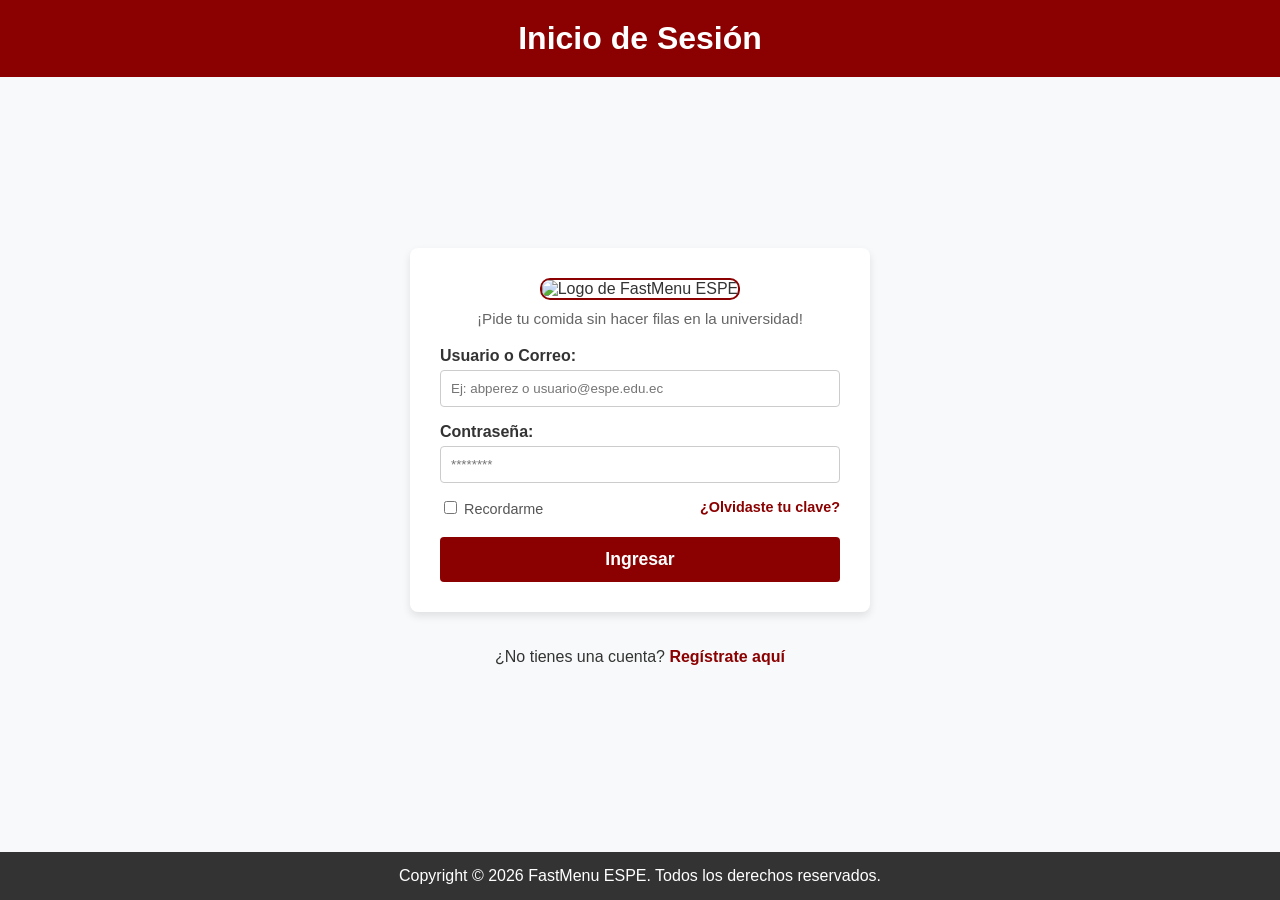
==== index.html @ 9fa41f14 "Uso de iconos en las paginas web" ====
<!DOCTYPE html>
<html lang="es">

<head>
    <meta charset="UTF-8">
    <meta name="viewport" content="width=device-width, initial-scale=1.0">
    <title>Inicio de Sesión - FastMenu ESPE</title>
    <link rel="icon" type="image/x-icon" href="imagenes/logo/iconos/Icono-FastMenu.ico">
</head>
<body style="font-family: Arial, sans-serif; background-color: #f8f9fa; margin: 0; padding: 0; color: #333; display: flex; flex-direction: column; min-height: 100vh;">

    <header style="background-color: darkred; color: white; text-align: center; padding: 20px 0;">
        <h1 style="margin: 0;">Inicio de Sesión</h1>
    </header>

    <main style="flex: 1; display: flex; flex-direction: column; align-items: center; justify-content: center; padding: 20px;">
        <section id="login-form" style="background-color: white; padding: 30px; border-radius: 8px; box-shadow: 0 4px 8px rgba(0,0,0,0.1); width: 100%; max-width: 400px; text-align: center;">
            <img src="imagenes/logo/fastfood-logo.jpg" alt="Logo de FastMenu ESPE" width="120" style="border-radius: 10px; margin-bottom: 10px; border: 2px solid darkred;">
            
            <p style="color: #666; font-size: 0.95em; margin-top: 0; margin-bottom: 20px;">¡Pide tu comida sin hacer filas en la universidad!</p>

            <form action="pages/principal.html" method="get" style="text-align: left;">
                <p style="margin-bottom: 15px;">
                    <label for="usuario" style="font-weight: bold; display: block; margin-bottom: 5px;">Usuario o Correo:</label>
                    <input type="text" id="usuario" name="usuario" required placeholder="Ej: abperez o usuario@espe.edu.ec" style="width: 100%; padding: 10px; border: 1px solid #ccc; border-radius: 4px; box-sizing: border-box;">
                </p>
                <p style="margin-bottom: 15px;">
                    <label for="password" style="font-weight: bold; display: block; margin-bottom: 5px;">Contraseña:</label>
                    <input type="password" id="password" name="password" minlength="8" maxlength="16" required placeholder="********" style="width: 100%; padding: 10px; border: 1px solid #ccc; border-radius: 4px; box-sizing: border-box;">
                </p>
                <div style="display: flex; justify-content: space-between; align-items: center; margin-bottom: 20px; font-size: 0.9em;">
                    <label style="cursor: pointer; color: #555;"><input type="checkbox" name="recordarme"> Recordarme</label>
                    <a href="#" style="color: darkred; text-decoration: none; font-weight: bold;">¿Olvidaste tu clave?</a>
                </div>
                <button type="submit" style="background-color: darkred; color: white; border: none; padding: 12px; border-radius: 4px; cursor: pointer; width: 100%; font-size: 1.1em; font-weight: bold;">Ingresar</button>
            </form>
        </section>
        
        <section id="registro-link" style="margin-top: 20px; text-align: center;">
            <p>¿No tienes una cuenta? <a href="pages/registro.html" style="color: darkred; font-weight: bold; text-decoration: none;">Regístrate aquí</a></p>
        </section>
    </main>

    <footer style="background-color: #333; color: white; text-align: center; padding: 15px 0; width: 100%;">
        <p style="margin: 0;">Copyright © 2026 FastMenu ESPE. Todos los derechos reservados.</p>
    </footer>

</body>

</html>
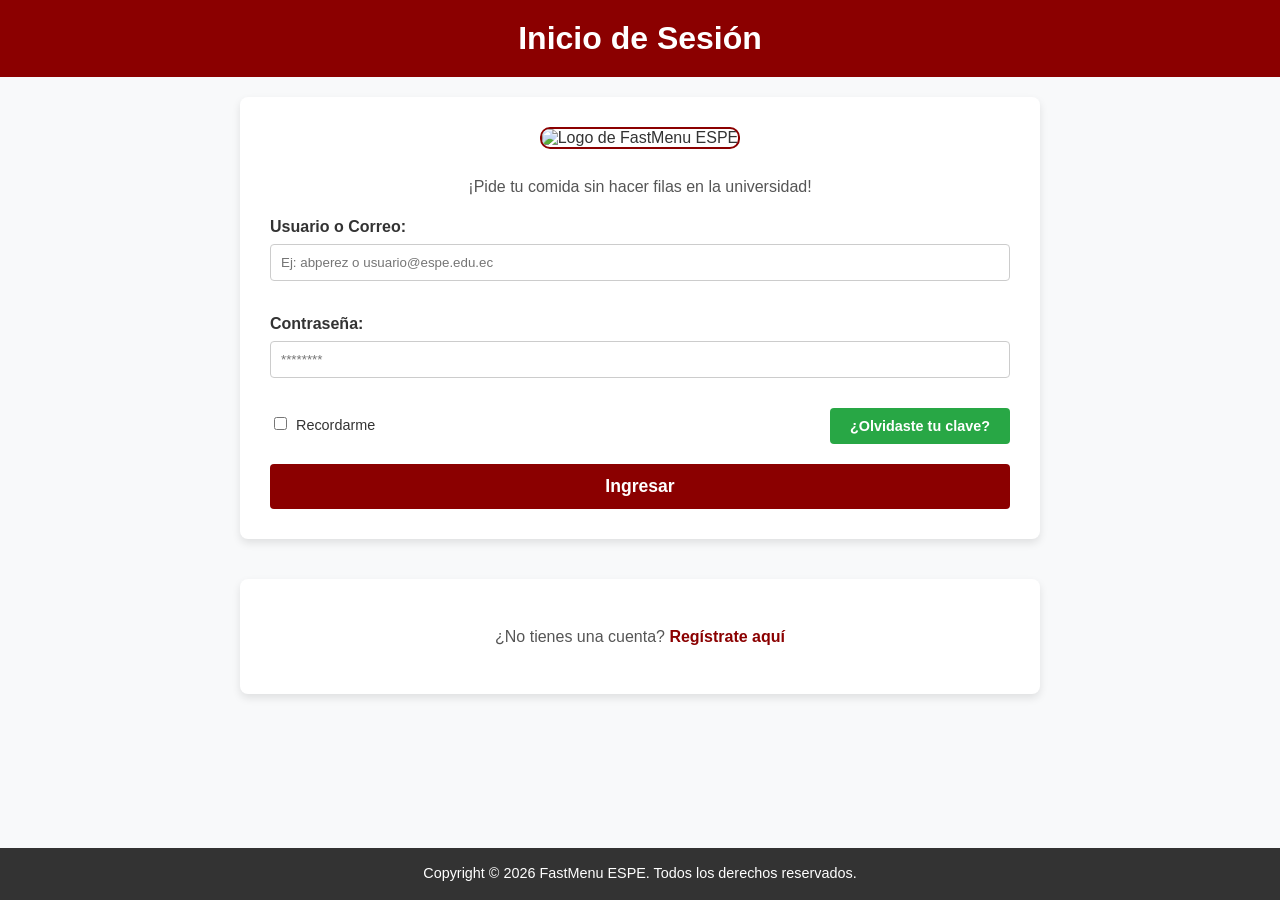
==== commit 6bad5eed: "Entrega de proyecto con css externo" ====
--- a/index.html
+++ b/index.html
@@ -1,4 +1,4 @@
-<!DOCTYPE html>
+﻿<!DOCTYPE html>
 <html lang="es">
 
 <head>
@@ -6,43 +6,44 @@
     <meta name="viewport" content="width=device-width, initial-scale=1.0">
     <title>Inicio de Sesión - FastMenu ESPE</title>
     <link rel="icon" type="image/x-icon" href="imagenes/logo/iconos/Icono-FastMenu.ico">
+    <link rel="stylesheet" href="css/general.css">
 </head>
-<body style="font-family: Arial, sans-serif; background-color: #f8f9fa; margin: 0; padding: 0; color: #333; display: flex; flex-direction: column; min-height: 100vh;">
+<body>
 
-    <header style="background-color: darkred; color: white; text-align: center; padding: 20px 0;">
-        <h1 style="margin: 0;">Inicio de Sesión</h1>
+    <header>
+        <h1>Inicio de Sesión</h1>
     </header>
 
-    <main style="flex: 1; display: flex; flex-direction: column; align-items: center; justify-content: center; padding: 20px;">
-        <section id="login-form" style="background-color: white; padding: 30px; border-radius: 8px; box-shadow: 0 4px 8px rgba(0,0,0,0.1); width: 100%; max-width: 400px; text-align: center;">
-            <img src="imagenes/logo/fastfood-logo.jpg" alt="Logo de FastMenu ESPE" width="120" style="border-radius: 10px; margin-bottom: 10px; border: 2px solid darkred;">
+    <main>
+        <section id="login-form">
+            <img src="imagenes/logo/fastfood-logo.jpg" alt="Logo de FastMenu ESPE" width="120">
             
-            <p style="color: #666; font-size: 0.95em; margin-top: 0; margin-bottom: 20px;">¡Pide tu comida sin hacer filas en la universidad!</p>
+            <p>¡Pide tu comida sin hacer filas en la universidad!</p>
 
-            <form action="pages/principal.html" method="get" style="text-align: left;">
-                <p style="margin-bottom: 15px;">
-                    <label for="usuario" style="font-weight: bold; display: block; margin-bottom: 5px;">Usuario o Correo:</label>
-                    <input type="text" id="usuario" name="usuario" required placeholder="Ej: abperez o usuario@espe.edu.ec" style="width: 100%; padding: 10px; border: 1px solid #ccc; border-radius: 4px; box-sizing: border-box;">
+            <form action="pages/principal.html" method="get">
+                <p>
+                    <label for="usuario">Usuario o Correo:</label>
+                    <input type="text" id="usuario" name="usuario" required placeholder="Ej: abperez o usuario@espe.edu.ec">
                 </p>
-                <p style="margin-bottom: 15px;">
-                    <label for="password" style="font-weight: bold; display: block; margin-bottom: 5px;">Contraseña:</label>
-                    <input type="password" id="password" name="password" minlength="8" maxlength="16" required placeholder="********" style="width: 100%; padding: 10px; border: 1px solid #ccc; border-radius: 4px; box-sizing: border-box;">
+                <p>
+                    <label for="password">Contraseña:</label>
+                    <input type="password" id="password" name="password" minlength="8" maxlength="16" required placeholder="********">
                 </p>
-                <div style="display: flex; justify-content: space-between; align-items: center; margin-bottom: 20px; font-size: 0.9em;">
-                    <label style="cursor: pointer; color: #555;"><input type="checkbox" name="recordarme"> Recordarme</label>
-                    <a href="#" style="color: darkred; text-decoration: none; font-weight: bold;">¿Olvidaste tu clave?</a>
+                <div>
+                    <label><input type="checkbox" name="recordarme"> Recordarme</label>
+                    <a href="#">¿Olvidaste tu clave?</a>
                 </div>
-                <button type="submit" style="background-color: darkred; color: white; border: none; padding: 12px; border-radius: 4px; cursor: pointer; width: 100%; font-size: 1.1em; font-weight: bold;">Ingresar</button>
+                <button type="submit">Ingresar</button>
             </form>
         </section>
         
-        <section id="registro-link" style="margin-top: 20px; text-align: center;">
-            <p>¿No tienes una cuenta? <a href="pages/registro.html" style="color: darkred; font-weight: bold; text-decoration: none;">Regístrate aquí</a></p>
+        <section id="registro-link">
+            <p>¿No tienes una cuenta? <a href="pages/registro.html">Regístrate aquí</a></p>
         </section>
     </main>
 
-    <footer style="background-color: #333; color: white; text-align: center; padding: 15px 0; width: 100%;">
-        <p style="margin: 0;">Copyright © 2026 FastMenu ESPE. Todos los derechos reservados.</p>
+    <footer>
+        <p>Copyright © 2026 FastMenu ESPE. Todos los derechos reservados.</p>
     </footer>
 
 </body>
--- a/css/general.css
+++ b/css/general.css
@@ -0,0 +1,377 @@
+﻿/* ============================================================
+   BLOQUE 1: CONFIGURACIÓN GENERAL
+   Selector universal, body, fuente, fondo, color e interlineado.
+   ============================================================ */
+* {
+    font-family: Arial, sans-serif;
+    box-sizing: border-box;
+}
+
+body {
+    background-color: #f8f9fa;
+    margin: 0;
+    padding: 0;
+    color: #333;
+    display: flex;
+    flex-direction: column;
+    min-height: 100vh;
+}
+
+/* ============================================================
+   BLOQUE 2: TÍTULOS, PÁRRAFOS Y ENLACES
+   Estilos para h1, h2, h3, p, a y a:hover.
+   ============================================================ */
+h1, h2, h3, h4, h5, h6 {
+    margin-top: 0;
+}
+
+h1 {
+    margin: 0;
+}
+
+h2 {
+    color: #8b0000;
+    border-bottom: 2px solid #8b0000;
+    padding-bottom: 10px;
+}
+
+h3 {
+    color: #8b0000;
+}
+
+p {
+    line-height: 1.5;
+    margin-bottom: 15px;
+    color: #555;
+}
+
+a {
+    text-decoration: none;
+    font-weight: bold;
+    color: #8b0000;
+}
+
+a:hover {
+    text-decoration: underline;
+    color: #8b0000;
+}
+
+/* ============================================================
+   BLOQUE 3: ELEMENTOS SEMÁNTICOS PRINCIPALES
+   Estilos para header, nav, main, section, article, aside y footer.
+   ============================================================ */
+header {
+    background-color: #8b0000;
+    color: #ffffff;
+    text-align: center;
+    padding: 20px 0;
+}
+
+main {
+    flex: 1;
+    width: 100%;
+    max-width: 900px;
+    margin: 20px auto;
+    padding: 0 20px;
+    display: flex;
+    flex-direction: column;
+    align-items: center;
+}
+
+section {
+    background-color: #ffffff;
+    padding: 30px;
+    border-radius: 8px;
+    box-shadow: 0 4px 8px rgba(0,0,0,0.1);
+    margin-bottom: 40px;
+    width: 100%;
+    max-width: 800px;
+    text-align: center;
+}
+
+article {
+    margin-bottom: 40px;
+    width: 100%;
+}
+
+aside {
+    background-color: #fff3cd;
+    border-left: 5px solid #ffcc00;
+    padding: 15px;
+    margin-bottom: 40px;
+    border-radius: 4px;
+    width: 100%;
+    max-width: 800px;
+    text-align: left;
+}
+
+aside h3, aside p {
+    color: #856404;
+    margin-bottom: 0;
+}
+
+/* ============================================================
+   BLOQUE 4: MENÚ DE NAVEGACIÓN
+   Estilos para nav, nav a y nav a:hover.
+   ============================================================ */
+nav {
+    background-color: #333;
+    padding: 15px;
+    text-align: center;
+}
+
+nav a {
+    color: #ffffff;
+    margin: 0 10px;
+}
+
+nav a:hover {
+    color: #ffcc00;
+    text-decoration: none;
+}
+
+nav i {
+    margin-right: 5px;
+}
+
+/* ============================================================
+   BLOQUE 5: CONTENIDO Y SECCIONES
+   Estilos para main, section, article y aside.
+   ============================================================ */
+details {
+    margin-bottom: 10px;
+    padding: 10px;
+    border: 1px solid #ddd;
+    border-radius: 4px;
+    background-color: #f8f9fa;
+    text-align: left;
+}
+
+summary {
+    font-weight: bold;
+    cursor: pointer;
+    color: #8b0000;
+}
+
+article div {
+    display: flex;
+    gap: 20px;
+    flex-wrap: wrap;
+    justify-content: center;
+}
+
+/* ============================================================
+   BLOQUE 6: IMÁGENES Y MULTIMEDIA
+   Estilos para img, figure, figcaption, video, audio e iframe.
+   ============================================================ */
+header img {
+    margin-top: 15px;
+}
+
+main section img {
+    border-radius: 10px;
+    margin-bottom: 10px;
+    border: 2px solid #8b0000;
+}
+
+figure {
+    background-color: #ffffff;
+    border: 1px solid #ddd;
+    padding: 15px;
+    border-radius: 8px;
+    width: 220px;
+    text-align: center;
+    margin: 10px;
+    box-shadow: 0 2px 5px rgba(0,0,0,0.1);
+    display: inline-block;
+}
+
+figure img {
+    border-radius: 5px;
+    border: none;
+}
+
+figcaption h4 {
+    margin: 10px 0 5px;
+    color: #333;
+}
+
+figcaption p {
+    font-size: 0.9em;
+    margin: 0 0 10px;
+}
+
+figcaption strong {
+    color: #008000;
+    font-size: 1.2em;
+}
+
+/* ============================================================
+   BLOQUE 7: LISTAS
+   Estilos para ul, ol y li.
+   ============================================================ */
+nav ul {
+    list-style: none;
+    padding: 0;
+    margin: 0;
+}
+
+nav li {
+    display: inline;
+}
+
+/* ============================================================
+   BLOQUE 8: FORMULARIOS
+   Estilos para form, label, input, textarea, select y button.
+   ============================================================ */
+form {
+    text-align: left;
+    width: 100%;
+}
+
+fieldset {
+    border: 1px solid #ddd;
+    border-radius: 5px;
+    margin-bottom: 20px;
+    padding: 15px;
+}
+
+legend {
+    color: #8b0000;
+    font-weight: bold;
+    padding: 0 5px;
+}
+
+label {
+    font-weight: bold;
+    display: block;
+    margin-bottom: 5px;
+    color: #333;
+}
+
+input, textarea, select {
+    width: 100%;
+    padding: 10px;
+    border: 1px solid #ccc;
+    border-radius: 4px;
+    box-sizing: border-box;
+    margin-bottom: 15px;
+    font-family: inherit;
+}
+
+form span input, form div input {
+    width: auto;
+    margin-right: 5px;
+    margin-bottom: 0;
+}
+
+form span label, form div label {
+    display: inline;
+    font-weight: normal;
+}
+
+form div {
+    display: flex;
+    justify-content: space-between;
+    align-items: center;
+    margin-bottom: 20px;
+    font-size: 0.9em;
+}
+
+button {
+    background-color: #8b0000;
+    color: #ffffff;
+    border: none;
+    padding: 12px 20px;
+    border-radius: 4px;
+    cursor: pointer;
+    font-size: 1.1em;
+    font-weight: bold;
+    width: 100%;
+    text-align: center;
+}
+
+button:hover {
+    background-color: #8b0000;
+}
+
+article button {
+    width: auto;
+    padding: 8px 15px;
+    margin-top: 10px;
+    font-size: 1em;
+}
+
+section div a {
+    background-color: #28a745;
+    color: #ffffff;
+    padding: 10px 20px;
+    text-decoration: none;
+    border-radius: 4px;
+    font-weight: bold;
+    display: inline-block;
+}
+
+section div a:hover {
+    background-color: #218838;
+}
+
+progress {
+    width: 100%;
+    height: 25px;
+}
+
+/* ============================================================
+   BLOQUE 9: TABLAS
+   Estilos para table, thead, tbody, tr, th y td.
+   ============================================================ */
+table {
+    width: 100%;
+    border-collapse: collapse;
+    margin-bottom: 30px;
+    text-align: left;
+}
+
+thead tr {
+    background-color: #8b0000;
+    color: #ffffff;
+}
+
+thead h3 {
+    color: #ffffff;
+    border-bottom: none;
+    padding-bottom: 0;
+    margin-bottom: 0;
+}
+
+th, td {
+    padding: 10px;
+    border: 1px solid #ddd;
+}
+
+tbody tr {
+    background-color: #ffffff;
+}
+
+tbody tr:hover {
+    background-color: #f9f9f9;
+}
+
+/* ============================================================
+   BLOQUE 10: PIE DE PÁGINA
+   Estilos para footer, footer p y footer address.
+   ============================================================ */
+footer {
+    background-color: #333;
+    color: #ffffff;
+    text-align: center;
+    padding: 15px 0;
+    width: 100%;
+    margin-top: auto;
+}
+
+footer p {
+    margin: 0;
+    font-size: 0.9em;
+    color: #ffffff;
+}
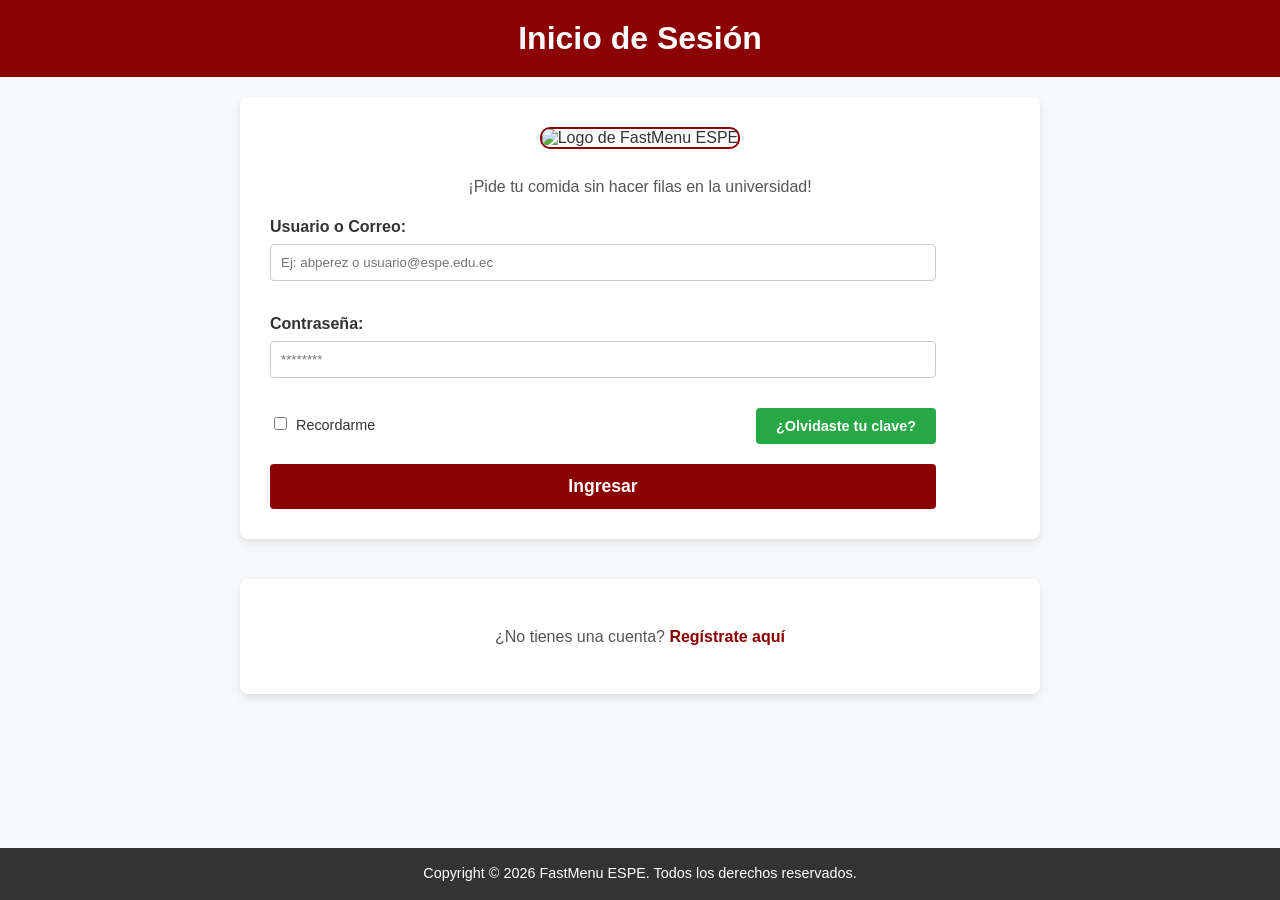
==== commit b69347a9: "creacion de las páginas principales de la aplicación, incluyendo el registro, la gestión de pedidos " ====
--- a/index.html
+++ b/index.html
@@ -7,7 +7,9 @@
     <title>Inicio de Sesión - FastMenu ESPE</title>
     <link rel="icon" type="image/x-icon" href="imagenes/logo/iconos/Icono-FastMenu.ico">
     <link rel="stylesheet" href="css/general.css">
+    <link rel="stylesheet" href="css/index.css">
 </head>
+
 <body>
 
     <header>
@@ -17,17 +19,19 @@
     <main>
         <section id="login-form">
             <img src="imagenes/logo/fastfood-logo.jpg" alt="Logo de FastMenu ESPE" width="120">
-            
+
             <p>¡Pide tu comida sin hacer filas en la universidad!</p>
 
             <form action="pages/principal.html" method="get">
                 <p>
                     <label for="usuario">Usuario o Correo:</label>
-                    <input type="text" id="usuario" name="usuario" required placeholder="Ej: abperez o usuario@espe.edu.ec">
+                    <input type="text" id="usuario" name="usuario" required
+                        placeholder="Ej: abperez o usuario@espe.edu.ec">
                 </p>
                 <p>
                     <label for="password">Contraseña:</label>
-                    <input type="password" id="password" name="password" minlength="8" maxlength="16" required placeholder="********">
+                    <input type="password" id="password" name="password" minlength="8" maxlength="16" required
+                        placeholder="********">
                 </p>
                 <div>
                     <label><input type="checkbox" name="recordarme"> Recordarme</label>
@@ -36,7 +40,7 @@
                 <button type="submit">Ingresar</button>
             </form>
         </section>
-        
+
         <section id="registro-link">
             <p>¿No tienes una cuenta? <a href="pages/registro.html">Regístrate aquí</a></p>
         </section>
--- a/css/general.css
+++ b/css/general.css
@@ -73,7 +73,7 @@
     max-width: 900px;
     margin: 20px auto;
     padding: 0 20px;
-    display: flex;
+     display: flex;
     flex-direction: column;
     align-items: center;
 }
@@ -217,7 +217,7 @@
 }
 
 nav li {
-    display: inline;
+    display: inline-block;
 }
 
 /* ============================================================
@@ -226,7 +226,8 @@
    ============================================================ */
 form {
     text-align: left;
-    width: 100%;
+    width: 90%;
+    
 }
 
 fieldset {
@@ -317,9 +318,12 @@
 }
 
 progress {
+    accent-color: red;
     width: 100%;
     height: 25px;
 }
+
+
 
 /* ============================================================
    BLOQUE 9: TABLAS
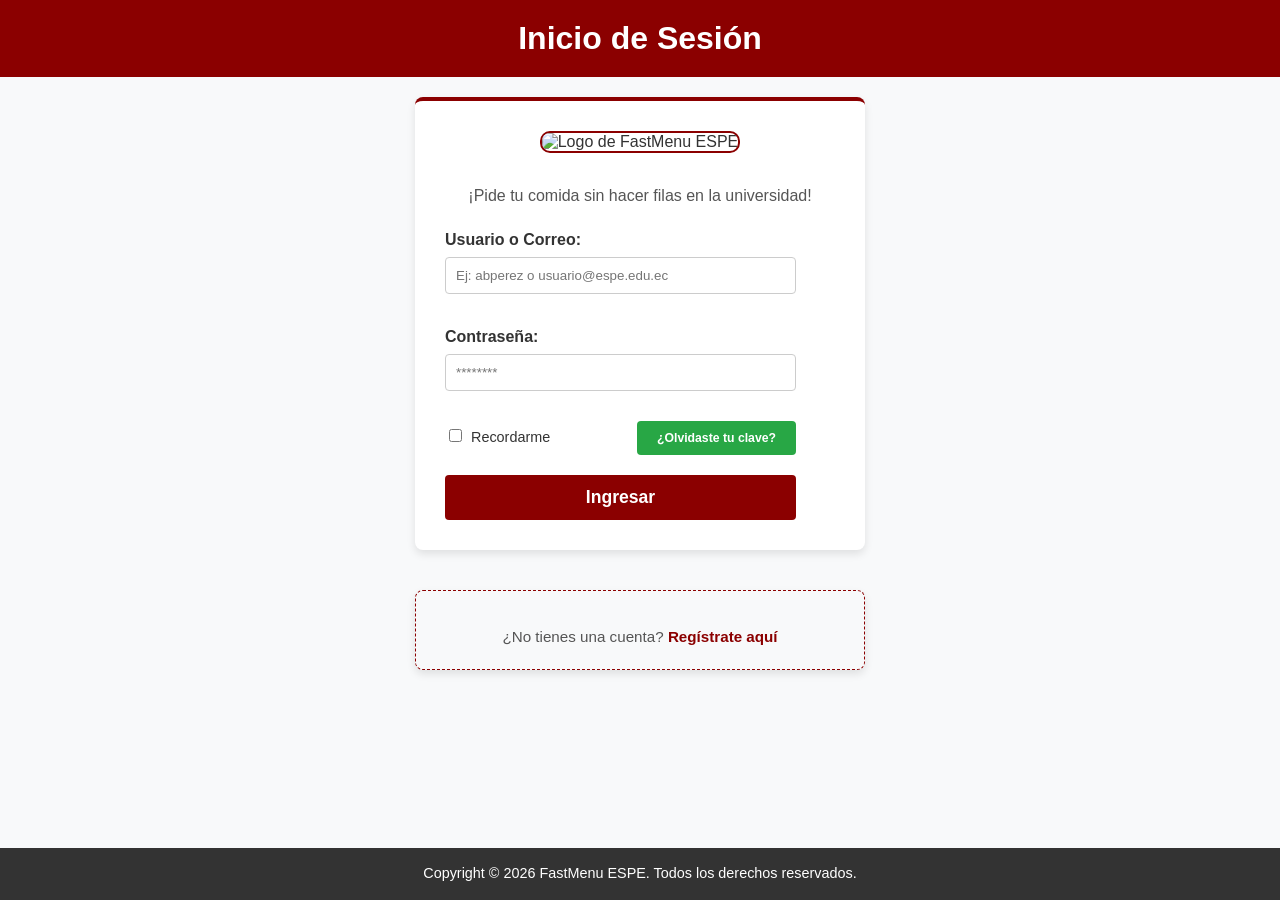
==== commit 5a8a20e9: "Una refactorizacion de los estilos y la estructura de los formularios y botones en varias páginas. S" ====
--- a/index.html
+++ b/index.html
@@ -37,7 +37,7 @@
                     <label><input type="checkbox" name="recordarme"> Recordarme</label>
                     <a href="#">¿Olvidaste tu clave?</a>
                 </div>
-                <button type="submit">Ingresar</button>
+                <button type="submit" class="btn-ingresar">Ingresar</button>
             </form>
         </section>
 
--- a/css/general.css
+++ b/css/general.css
@@ -1,4 +1,4 @@
-﻿/* ============================================================
+/* ============================================================
    BLOQUE 1: CONFIGURACIÓN GENERAL
    Selector universal, body, fuente, fondo, color e interlineado.
    ============================================================ */
@@ -6,7 +6,6 @@
     font-family: Arial, sans-serif;
     box-sizing: border-box;
 }
-
 body {
     background-color: #f8f9fa;
     margin: 0;
@@ -24,33 +23,27 @@
 h1, h2, h3, h4, h5, h6 {
     margin-top: 0;
 }
-
 h1 {
     margin: 0;
 }
-
 h2 {
     color: #8b0000;
     border-bottom: 2px solid #8b0000;
     padding-bottom: 10px;
 }
-
 h3 {
     color: #8b0000;
 }
-
 p {
     line-height: 1.5;
     margin-bottom: 15px;
     color: #555;
 }
-
 a {
     text-decoration: none;
     font-weight: bold;
     color: #8b0000;
 }
-
 a:hover {
     text-decoration: underline;
     color: #8b0000;
@@ -66,34 +59,30 @@
     text-align: center;
     padding: 20px 0;
 }
-
 main {
     flex: 1;
     width: 100%;
     max-width: 900px;
     margin: 20px auto;
     padding: 0 20px;
-     display: flex;
+    display: flex;
     flex-direction: column;
     align-items: center;
 }
-
 section {
     background-color: #ffffff;
     padding: 30px;
     border-radius: 8px;
-    box-shadow: 0 4px 8px rgba(0,0,0,0.1);
+    box-shadow: 0 4px 8px rgba(0, 0, 0, 0.1);
     margin-bottom: 40px;
     width: 100%;
     max-width: 800px;
     text-align: center;
 }
-
 article {
     margin-bottom: 40px;
     width: 100%;
 }
-
 aside {
     background-color: #fff3cd;
     border-left: 5px solid #ffcc00;
@@ -104,7 +93,6 @@
     max-width: 800px;
     text-align: left;
 }
-
 aside h3, aside p {
     color: #856404;
     margin-bottom: 0;
@@ -119,24 +107,21 @@
     padding: 15px;
     text-align: center;
 }
-
 nav a {
     color: #ffffff;
     margin: 0 10px;
 }
-
 nav a:hover {
     color: #ffcc00;
     text-decoration: none;
 }
-
 nav i {
     margin-right: 5px;
 }
 
 /* ============================================================
    BLOQUE 5: CONTENIDO Y SECCIONES
-   Estilos para main, section, article y aside.
+   Estilos para details, summary y article div.
    ============================================================ */
 details {
     margin-bottom: 10px;
@@ -146,13 +131,11 @@
     background-color: #f8f9fa;
     text-align: left;
 }
-
 summary {
     font-weight: bold;
     cursor: pointer;
     color: #8b0000;
 }
-
 article div {
     display: flex;
     gap: 20px;
@@ -166,44 +149,48 @@
    ============================================================ */
 header img {
     margin-top: 15px;
-}
-
+    max-width: 100%;
+    height: auto;
+}
 main section img {
     border-radius: 10px;
     margin-bottom: 10px;
     border: 2px solid #8b0000;
-}
-
+    max-width: 100%;
+    height: auto;
+}
 figure {
     background-color: #ffffff;
     border: 1px solid #ddd;
     padding: 15px;
     border-radius: 8px;
     width: 220px;
+    max-width: 100%;
     text-align: center;
     margin: 10px;
-    box-shadow: 0 2px 5px rgba(0,0,0,0.1);
+    box-shadow: 0 2px 5px rgba(0, 0, 0, 0.1);
     display: inline-block;
 }
-
 figure img {
     border-radius: 5px;
     border: none;
-}
-
+    max-width: 100%;
+    height: auto;
+}
 figcaption h4 {
     margin: 10px 0 5px;
     color: #333;
 }
-
 figcaption p {
     font-size: 0.9em;
     margin: 0 0 10px;
 }
-
 figcaption strong {
     color: #008000;
     font-size: 1.2em;
+}
+video, audio, iframe {
+    max-width: 100%;
 }
 
 /* ============================================================
@@ -215,7 +202,6 @@
     padding: 0;
     margin: 0;
 }
-
 nav li {
     display: inline-block;
 }
@@ -227,29 +213,24 @@
 form {
     text-align: left;
     width: 90%;
-    
-}
-
+}
 fieldset {
     border: 1px solid #ddd;
     border-radius: 5px;
     margin-bottom: 20px;
     padding: 15px;
 }
-
 legend {
     color: #8b0000;
     font-weight: bold;
     padding: 0 5px;
 }
-
 label {
     font-weight: bold;
     display: block;
     margin-bottom: 5px;
     color: #333;
 }
-
 input, textarea, select {
     width: 100%;
     padding: 10px;
@@ -259,18 +240,15 @@
     margin-bottom: 15px;
     font-family: inherit;
 }
-
 form span input, form div input {
     width: auto;
     margin-right: 5px;
     margin-bottom: 0;
 }
-
 form span label, form div label {
     display: inline;
     font-weight: normal;
 }
-
 form div {
     display: flex;
     justify-content: space-between;
@@ -278,7 +256,6 @@
     margin-bottom: 20px;
     font-size: 0.9em;
 }
-
 button {
     background-color: #8b0000;
     color: #ffffff;
@@ -291,18 +268,15 @@
     width: 100%;
     text-align: center;
 }
-
 button:hover {
     background-color: #8b0000;
 }
-
 article button {
     width: auto;
     padding: 8px 15px;
     margin-top: 10px;
     font-size: 1em;
 }
-
 section div a {
     background-color: #28a745;
     color: #ffffff;
@@ -312,18 +286,14 @@
     font-weight: bold;
     display: inline-block;
 }
-
 section div a:hover {
     background-color: #218838;
 }
-
 progress {
-    accent-color: red;
+    accent-color: #8b0000;
     width: 100%;
     height: 25px;
 }
-
-
 
 /* ============================================================
    BLOQUE 9: TABLAS
@@ -335,28 +305,23 @@
     margin-bottom: 30px;
     text-align: left;
 }
-
 thead tr {
     background-color: #8b0000;
     color: #ffffff;
 }
-
 thead h3 {
     color: #ffffff;
     border-bottom: none;
     padding-bottom: 0;
     margin-bottom: 0;
 }
-
 th, td {
     padding: 10px;
     border: 1px solid #ddd;
 }
-
 tbody tr {
     background-color: #ffffff;
 }
-
 tbody tr:hover {
     background-color: #f9f9f9;
 }
@@ -373,9 +338,65 @@
     width: 100%;
     margin-top: auto;
 }
-
 footer p {
     margin: 0;
     font-size: 0.9em;
     color: #ffffff;
+}
+
+/* ============================================================
+   BLOQUE 11: DISEÑO RESPONSIVO
+   Ajustes para tablets y teléfonos móviles.
+   ============================================================ */
+@media (max-width: 768px) {
+    main {
+        padding: 0 15px;
+        margin: 15px auto;
+    }
+    section, aside {
+        padding: 20px 15px;
+        margin-bottom: 25px;
+    }
+    nav li {
+        display: block;
+        margin-bottom: 8px;
+    }
+    nav a {
+        display: block;
+        margin: 5px 0;
+    }
+    form {
+        width: 100%;
+    }
+    form div {
+        flex-direction: column;
+        align-items: flex-start;
+        gap: 10px;
+    }
+    figure {
+        width: 100%;
+    }
+    table {
+        display: block;
+        overflow-x: auto;
+        font-size: 0.9em;
+    }
+    th, td {
+        padding: 8px;
+    }
+}
+@media (max-width: 480px) {
+    header {
+        padding: 15px 10px;
+    }
+    h2 {
+        font-size: 1.2em;
+    }
+    section, aside {
+        padding: 15px 10px;
+    }
+    button {
+        font-size: 1em;
+        padding: 10px 15px;
+    }
 }
--- a/css/index.css
+++ b/css/index.css
@@ -0,0 +1,50 @@
+/* ============================================================
+   BLOQUE 1: FORMULARIO DE INICIO DE SESIÓN
+   Estilos propios de la página de login.
+   ============================================================ */
+#login-form {
+    max-width: 450px;
+    border-top: 4px solid #8b0000;
+}
+#login-form img {
+    width: 120px;
+    height: auto;
+    margin-bottom: 15px;
+}
+#login-form form {
+    margin-top: 20px;
+}
+#login-form form div a {
+    font-size: 0.85em;
+}
+
+/* ============================================================
+   BLOQUE 2: ENLACE DE REGISTRO
+   Sección secundaria debajo del formulario de acceso.
+   ============================================================ */
+#registro-link {
+    max-width: 450px;
+    background-color: #f8f9fa;
+    border: 1px dashed #8b0000;
+    padding: 20px;
+}
+#registro-link p {
+    margin-bottom: 0;
+    font-size: 0.95em;
+}
+
+/* ============================================================
+   BLOQUE 3: BOTÓN DE ACCESO
+   Estilos reutilizables mediante clases.
+   ============================================================ */
+.btn-ingresar {
+    background-color: #8b0000;
+}
+.btn-ingresar:hover {
+    background-color: #8b0000;
+}
+@media (max-width: 480px) {
+    #login-form, #registro-link {
+        max-width: 100%;
+    }
+}
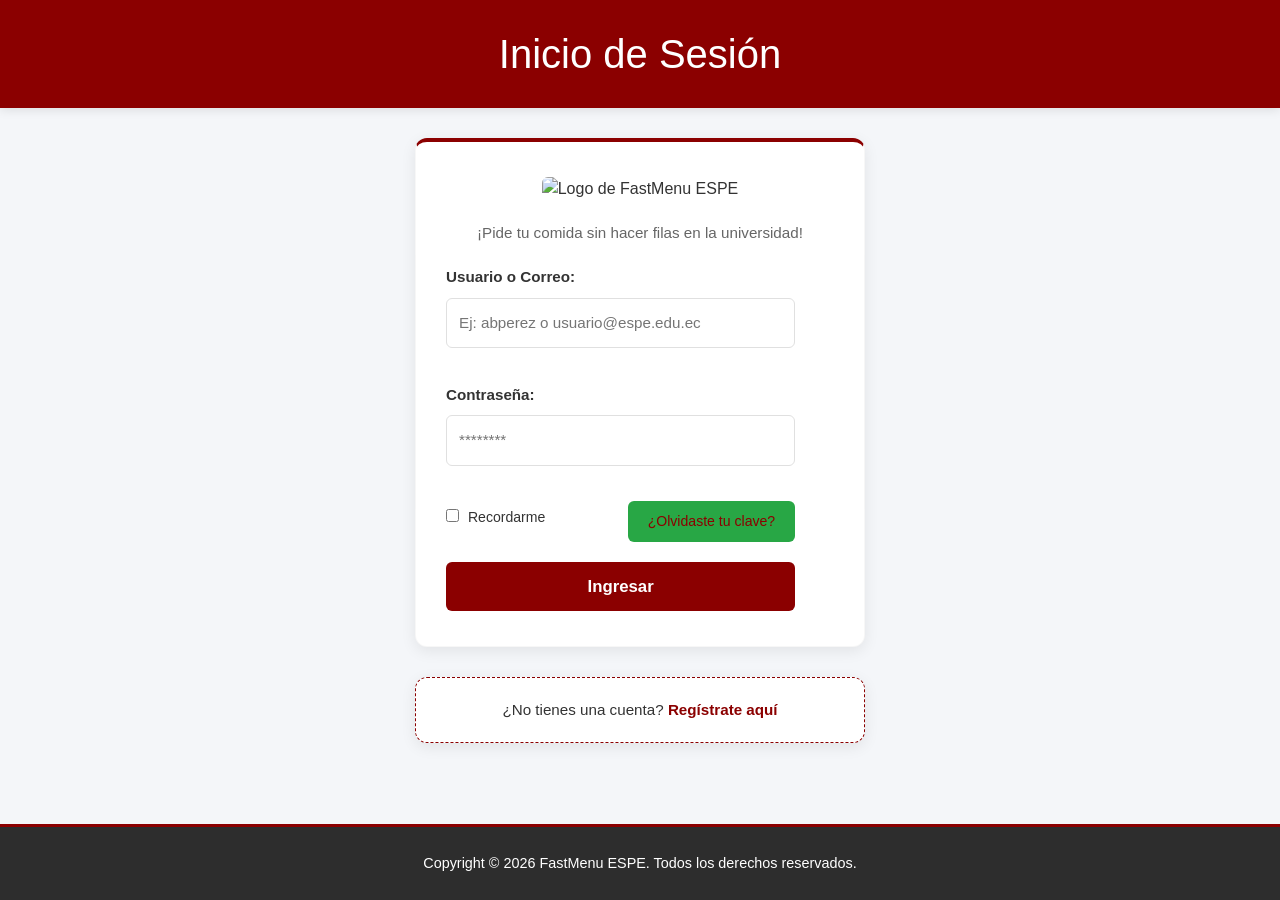
==== commit 39b5c60e: "Estructuracion de proyecto con integración de Bootstrap 5, esquemas de datos y corrección de alineac" ====
--- a/index.html
+++ b/index.html
@@ -1,4 +1,4 @@
-﻿<!DOCTYPE html>
+<!DOCTYPE html>
 <html lang="es">
 
 <head>
@@ -6,6 +6,7 @@
     <meta name="viewport" content="width=device-width, initial-scale=1.0">
     <title>Inicio de Sesión - FastMenu ESPE</title>
     <link rel="icon" type="image/x-icon" href="imagenes/logo/iconos/Icono-FastMenu.ico">
+    <link href="https://cdn.jsdelivr.net/npm/bootstrap@5.3.3/dist/css/bootstrap.min.css" rel="stylesheet" integrity="sha384-QWTKZyjpPEjISv5WaRU9OFeRpok6YctnYmDr5pNlyT2bRjXh0JMhjY6hW+ALEwIH" crossorigin="anonymous">
     <link rel="stylesheet" href="css/general.css">
     <link rel="stylesheet" href="css/index.css">
 </head>
@@ -50,6 +51,7 @@
         <p>Copyright © 2026 FastMenu ESPE. Todos los derechos reservados.</p>
     </footer>
 
+    <script src="https://cdn.jsdelivr.net/npm/bootstrap@5.3.3/dist/js/bootstrap.bundle.min.js" integrity="sha384-YvpcrYf0tY3lHB60NNkmXc5s9fDVZLESaAA55NDzOxhy9GkcIdslK1eN7N6jIeHz" crossorigin="anonymous"></script>
 </body>
 
 </html>
--- a/css/general.css
+++ b/css/general.css
@@ -7,10 +7,10 @@
     box-sizing: border-box;
 }
 body {
-    background-color: #f8f9fa;
+    background-color: #f4f6f9;
     margin: 0;
     padding: 0;
-    color: #333;
+    color: #333333;
     display: flex;
     flex-direction: column;
     min-height: 100vh;
@@ -35,18 +35,19 @@
     color: #8b0000;
 }
 p {
-    line-height: 1.5;
+    line-height: 1.6;
     margin-bottom: 15px;
-    color: #555;
+    color: #666666;
 }
 a {
     text-decoration: none;
-    font-weight: bold;
+    font-weight: 600;
     color: #8b0000;
+    transition: all 0.3s cubic-bezier(0.25, 0.8, 0.25, 1);
 }
 a:hover {
-    text-decoration: underline;
-    color: #8b0000;
+    text-decoration: none;
+    color: #a00000;
 }
 
 /* ============================================================
@@ -57,27 +58,30 @@
     background-color: #8b0000;
     color: #ffffff;
     text-align: center;
-    padding: 20px 0;
+    padding: 30px 0;
+    box-shadow: 0 2px 10px rgba(0, 0, 0, 0.1);
 }
 main {
     flex: 1;
     width: 100%;
-    max-width: 900px;
-    margin: 20px auto;
+    max-width: 1000px;
+    margin: 30px auto;
     padding: 0 20px;
     display: flex;
     flex-direction: column;
     align-items: center;
+    align-self: center;
 }
 section {
     background-color: #ffffff;
-    padding: 30px;
-    border-radius: 8px;
-    box-shadow: 0 4px 8px rgba(0, 0, 0, 0.1);
+    padding: 35px;
+    border-radius: 12px;
+    box-shadow: 0 4px 15px rgba(0, 0, 0, 0.08);
     margin-bottom: 40px;
     width: 100%;
-    max-width: 800px;
+    max-width: 900px;
     text-align: center;
+    border: 1px solid rgba(0, 0, 0, 0.03);
 }
 article {
     margin-bottom: 40px;
@@ -86,12 +90,13 @@
 aside {
     background-color: #fff3cd;
     border-left: 5px solid #ffcc00;
-    padding: 15px;
+    padding: 20px;
     margin-bottom: 40px;
-    border-radius: 4px;
-    width: 100%;
-    max-width: 800px;
+    border-radius: 6px;
+    width: 100%;
+    max-width: 900px;
     text-align: left;
+    box-shadow: 0 4px 15px rgba(0, 0, 0, 0.08);
 }
 aside h3, aside p {
     color: #856404;
@@ -103,20 +108,28 @@
    Estilos para nav, nav a y nav a:hover.
    ============================================================ */
 nav {
-    background-color: #333;
-    padding: 15px;
-    text-align: center;
+    background-color: #2d2d2d;
+    padding: 12px 20px;
+    box-shadow: 0 4px 6px rgba(0, 0, 0, 0.1);
+    position: sticky;
+    top: 0;
+    z-index: 1000;
 }
 nav a {
     color: #ffffff;
-    margin: 0 10px;
+    padding: 8px 16px;
+    border-radius: 6px;
+    display: flex;
+    align-items: center;
+    gap: 8px;
+    font-weight: 500;
 }
 nav a:hover {
     color: #ffcc00;
-    text-decoration: none;
+    background-color: rgba(255, 255, 255, 0.08);
 }
 nav i {
-    margin-right: 5px;
+    font-size: 1.1em;
 }
 
 /* ============================================================
@@ -126,13 +139,14 @@
 details {
     margin-bottom: 10px;
     padding: 10px;
-    border: 1px solid #ddd;
-    border-radius: 4px;
-    background-color: #f8f9fa;
+    border: 1px solid #e0e0e0;
+    border-radius: 6px;
+    background-color: #f4f6f9;
     text-align: left;
+    transition: all 0.3s cubic-bezier(0.25, 0.8, 0.25, 1);
 }
 summary {
-    font-weight: bold;
+    font-weight: 600;
     cursor: pointer;
     color: #8b0000;
 }
@@ -153,7 +167,7 @@
     height: auto;
 }
 main section img {
-    border-radius: 10px;
+    border-radius: 6px;
     margin-bottom: 10px;
     border: 2px solid #8b0000;
     max-width: 100%;
@@ -161,33 +175,35 @@
 }
 figure {
     background-color: #ffffff;
-    border: 1px solid #ddd;
+    border: 1px solid #e0e0e0;
     padding: 15px;
-    border-radius: 8px;
+    border-radius: 12px;
     width: 220px;
     max-width: 100%;
     text-align: center;
     margin: 10px;
-    box-shadow: 0 2px 5px rgba(0, 0, 0, 0.1);
+    box-shadow: 0 4px 15px rgba(0, 0, 0, 0.08);
     display: inline-block;
+    transition: all 0.3s cubic-bezier(0.25, 0.8, 0.25, 1);
 }
 figure img {
-    border-radius: 5px;
+    border-radius: 6px;
     border: none;
     max-width: 100%;
     height: auto;
 }
 figcaption h4 {
     margin: 10px 0 5px;
-    color: #333;
+    color: #333333;
 }
 figcaption p {
     font-size: 0.9em;
     margin: 0 0 10px;
+    color: #666666;
 }
 figcaption strong {
-    color: #008000;
-    font-size: 1.2em;
+    color: #28a745;
+    font-size: 1.25em;
 }
 video, audio, iframe {
     max-width: 100%;
@@ -201,9 +217,14 @@
     list-style: none;
     padding: 0;
     margin: 0;
+    display: flex;
+    justify-content: center;
+    align-items: center;
+    flex-wrap: wrap;
+    gap: 15px;
 }
 nav li {
-    display: inline-block;
+    display: block;
 }
 
 /* ============================================================
@@ -215,30 +236,36 @@
     width: 90%;
 }
 fieldset {
-    border: 1px solid #ddd;
-    border-radius: 5px;
+    border: 1px solid #e0e0e0;
+    border-radius: 12px;
     margin-bottom: 20px;
-    padding: 15px;
+    padding: 20px;
 }
 legend {
     color: #8b0000;
     font-weight: bold;
-    padding: 0 5px;
+    padding: 0 8px;
 }
 label {
-    font-weight: bold;
+    font-weight: 600;
     display: block;
-    margin-bottom: 5px;
-    color: #333;
+    margin-bottom: 8px;
+    color: #333333;
 }
 input, textarea, select {
     width: 100%;
-    padding: 10px;
-    border: 1px solid #ccc;
-    border-radius: 4px;
+    padding: 12px;
+    border: 1px solid #e0e0e0;
+    border-radius: 6px;
     box-sizing: border-box;
     margin-bottom: 15px;
     font-family: inherit;
+    transition: all 0.3s cubic-bezier(0.25, 0.8, 0.25, 1);
+}
+input:focus, textarea:focus, select:focus {
+    outline: none;
+    border-color: #8b0000;
+    box-shadow: 0 0 0 3px rgba(139, 0, 0, 0.15);
 }
 form span input, form div input {
     width: auto;
@@ -261,38 +288,43 @@
     color: #ffffff;
     border: none;
     padding: 12px 20px;
-    border-radius: 4px;
+    border-radius: 6px;
     cursor: pointer;
-    font-size: 1.1em;
-    font-weight: bold;
+    font-size: 1.05em;
+    font-weight: 600;
     width: 100%;
     text-align: center;
+    transition: all 0.3s cubic-bezier(0.25, 0.8, 0.25, 1);
 }
 button:hover {
-    background-color: #8b0000;
+    background-color: #a00000;
+    transform: translateY(-1px);
 }
 article button {
     width: auto;
-    padding: 8px 15px;
+    padding: 8px 16px;
     margin-top: 10px;
-    font-size: 1em;
+    font-size: 0.95em;
 }
 section div a {
     background-color: #28a745;
     color: #ffffff;
     padding: 10px 20px;
     text-decoration: none;
-    border-radius: 4px;
+    border-radius: 6px;
     font-weight: bold;
     display: inline-block;
+    transition: all 0.3s cubic-bezier(0.25, 0.8, 0.25, 1);
 }
 section div a:hover {
     background-color: #218838;
+    transform: translateY(-1px);
 }
 progress {
     accent-color: #8b0000;
     width: 100%;
     height: 25px;
+    border-radius: 6px;
 }
 
 /* ============================================================
@@ -316,14 +348,15 @@
     margin-bottom: 0;
 }
 th, td {
-    padding: 10px;
-    border: 1px solid #ddd;
+    padding: 12px;
+    border: 1px solid #e0e0e0;
 }
 tbody tr {
     background-color: #ffffff;
+    transition: all 0.3s cubic-bezier(0.25, 0.8, 0.25, 1);
 }
 tbody tr:hover {
-    background-color: #f9f9f9;
+    background-color: rgba(139, 0, 0, 0.02);
 }
 
 /* ============================================================
@@ -331,12 +364,13 @@
    Estilos para footer, footer p y footer address.
    ============================================================ */
 footer {
-    background-color: #333;
+    background-color: #2d2d2d;
     color: #ffffff;
     text-align: center;
-    padding: 15px 0;
+    padding: 25px 0;
     width: 100%;
     margin-top: auto;
+    border-top: 3px solid #8b0000;
 }
 footer p {
     margin: 0;
@@ -351,19 +385,25 @@
 @media (max-width: 768px) {
     main {
         padding: 0 15px;
-        margin: 15px auto;
+        margin: 20px auto;
     }
     section, aside {
-        padding: 20px 15px;
+        padding: 25px 15px;
         margin-bottom: 25px;
     }
+    nav ul {
+        flex-direction: column;
+        gap: 10px;
+        width: 100%;
+    }
     nav li {
-        display: block;
-        margin-bottom: 8px;
+        width: 100%;
+        text-align: center;
     }
     nav a {
-        display: block;
-        margin: 5px 0;
+        justify-content: center;
+        width: 100%;
+        padding: 10px;
     }
     form {
         width: 100%;
@@ -375,6 +415,7 @@
     }
     figure {
         width: 100%;
+        margin: 10px 0;
     }
     table {
         display: block;
@@ -382,21 +423,75 @@
         font-size: 0.9em;
     }
     th, td {
-        padding: 8px;
+        padding: 10px;
     }
 }
 @media (max-width: 480px) {
     header {
-        padding: 15px 10px;
+        padding: 20px 10px;
     }
     h2 {
-        font-size: 1.2em;
+        font-size: 1.25em;
     }
     section, aside {
-        padding: 15px 10px;
+        padding: 20px 10px;
     }
     button {
         font-size: 1em;
         padding: 10px 15px;
     }
+}
+
+/* ============================================================
+   BLOQUE 12: PERSONALIZACIÓN DE BOOTSTRAP 5
+   Adaptación de los componentes de Bootstrap a la línea gráfica.
+   ============================================================ */
+.navbar {
+    background-color: #2d2d2d !important;
+    padding: 10px 20px !important;
+    box-shadow: 0 4px 6px rgba(0, 0, 0, 0.1);
+}
+.navbar-nav .nav-link {
+    color: #ffffff !important;
+    padding: 8px 16px !important;
+    border-radius: 6px;
+    display: flex;
+    align-items: center;
+    gap: 8px;
+    font-weight: 500;
+    transition: all 0.3s ease;
+}
+.navbar-nav .nav-link:hover, .navbar-nav .nav-link.active {
+    color: #ffcc00 !important;
+    background-color: rgba(255, 255, 255, 0.08) !important;
+}
+.navbar-toggler {
+    border-color: rgba(255, 255, 255, 0.2) !important;
+}
+.navbar-toggler:focus {
+    box-shadow: 0 0 0 3px rgba(255, 204, 0, 0.25) !important;
+}
+
+/* Modales personalizados */
+.modal-header {
+    background-color: #8b0000 !important;
+    color: #ffffff !important;
+    border-bottom: none !important;
+}
+.modal-title {
+    color: #ffffff !important;
+}
+.modal-footer {
+    border-top: none !important;
+}
+.modal-content {
+    border-radius: 12px !important;
+    border: none !important;
+    box-shadow: 0 10px 30px rgba(0, 0, 0, 0.15) !important;
+}
+
+/* Formularios de Bootstrap */
+.form-control:focus, .form-select:focus {
+    border-color: #8b0000 !important;
+    box-shadow: 0 0 0 3px rgba(139, 0, 0, 0.15) !important;
 }
--- a/css/index.css
+++ b/css/index.css
@@ -5,17 +5,50 @@
 #login-form {
     max-width: 450px;
     border-top: 4px solid #8b0000;
+    background-color: #ffffff;
+    border-radius: 12px;
+    box-shadow: 0 4px 15px rgba(0, 0, 0, 0.08);
+    padding: 35px 30px;
+    transition: all 0.3s cubic-bezier(0.25, 0.8, 0.25, 1);
 }
+
+#login-form:hover {
+    box-shadow: 0 8px 25px rgba(139, 0, 0, 0.15);
+}
+
 #login-form img {
-    width: 120px;
+    width: 110px;
     height: auto;
-    margin-bottom: 15px;
+    margin-bottom: 20px;
+    border: none;
 }
+
+#login-form p {
+    font-size: 0.95em;
+    color: #666666;
+    margin-bottom: 20px;
+}
+
 #login-form form {
-    margin-top: 20px;
+    margin-top: 10px;
 }
+
+#login-form form div {
+    display: flex;
+    justify-content: space-between;
+    align-items: center;
+    margin-bottom: 20px;
+    font-size: 0.88em;
+}
+
 #login-form form div a {
-    font-size: 0.85em;
+    color: #8b0000;
+    font-weight: 500;
+}
+
+#login-form form div a:hover {
+    color: #a00000;
+    text-decoration: underline;
 }
 
 /* ============================================================
@@ -24,27 +57,43 @@
    ============================================================ */
 #registro-link {
     max-width: 450px;
-    background-color: #f8f9fa;
+    background-color: #ffffff;
     border: 1px dashed #8b0000;
+    border-radius: 12px;
+    box-shadow: 0 4px 15px rgba(0, 0, 0, 0.08);
     padding: 20px;
+    margin-top: -10px;
+    transition: all 0.3s cubic-bezier(0.25, 0.8, 0.25, 1);
 }
+
+#registro-link:hover {
+    border-style: solid;
+}
+
 #registro-link p {
     margin-bottom: 0;
     font-size: 0.95em;
+    color: #333333;
 }
 
 /* ============================================================
    BLOQUE 3: BOTÓN DE ACCESO
-   Estilos reutilizables mediante clases.
+   Estilos del botón de ingreso.
    ============================================================ */
 .btn-ingresar {
     background-color: #8b0000;
+    color: #ffffff;
+    transition: all 0.3s cubic-bezier(0.25, 0.8, 0.25, 1);
 }
+
 .btn-ingresar:hover {
-    background-color: #8b0000;
+    background-color: #a00000;
+    transform: translateY(-2px);
 }
+
 @media (max-width: 480px) {
     #login-form, #registro-link {
         max-width: 100%;
+        padding: 25px 20px;
     }
 }
